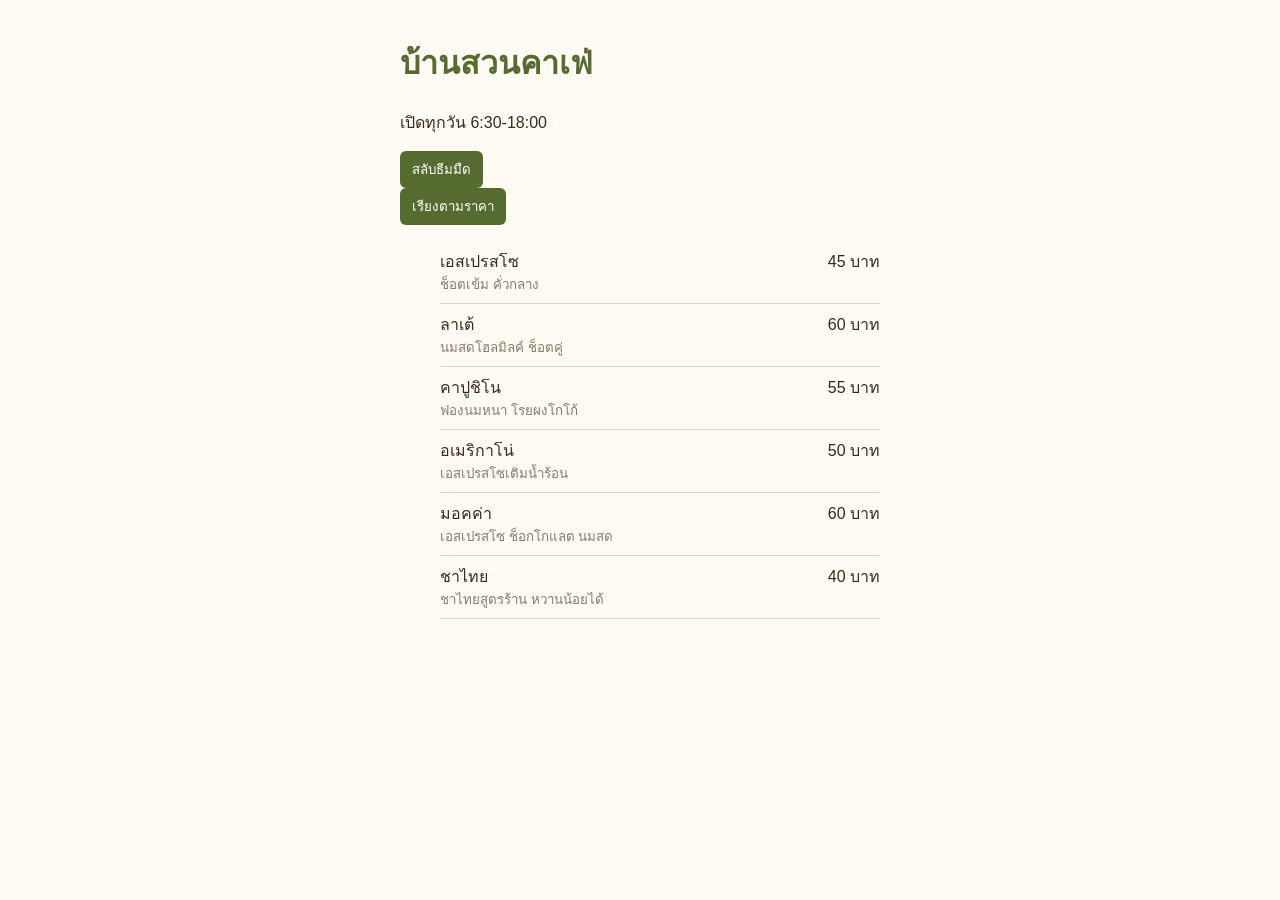
==== index.html @ d74007f8 "แอปเมนูร้านกาแฟ สภาพหลังจบบทที่ 7" ====
<!DOCTYPE html>
<html lang="th">
<head>
  <meta charset="UTF-8">
  <meta name="viewport" content="width=device-width, initial-scale=1">
  <title>เมนู บ้านสวนคาเฟ่</title>
  <link rel="stylesheet" href="style.css">
</head>
<body>
  <header>
    <h1 id="shop-name">บ้านสวนคาเฟ่</h1>
    <p>เปิดทุกวัน 6:30-18:00</p>
    <button id="theme-btn">สลับธีมมืด</button>
  </header>
  <main>
    <button id="sort-btn">เรียงตามราคา</button>
    <ul id="menu-list"></ul>
  </main>
  <script src="app.js"></script>
</body>
</html>
---- style.css ----
body {
  font-family: sans-serif;
  max-width: 480px;
  margin: 0 auto;
  padding: 16px;
  background: #fffaf3;
  color: #3b2a1a;
}
header h1 {
  color: #556b2f;
}
#menu-list li {
  display: flex;
  justify-content: space-between;
  padding: 8px 0;
  border-bottom: 1px solid #e0d6c8;
}
button {
  padding: 8px 12px;
  border: none;
  border-radius: 6px;
  background: #556b2f;
  color: #fff;
}
#menu-list small {
  display: block;
  color: #8a7a6a;
}
body.dark {
  background: #1f1f1a;
  color: #eee8dc;
}
body.dark header h1 {
  color: #a9c46c;
}
body.dark #menu-list li {
  border-bottom-color: #44443a;
}
body.dark #menu-list small {
  color: #b8ad9c;
}
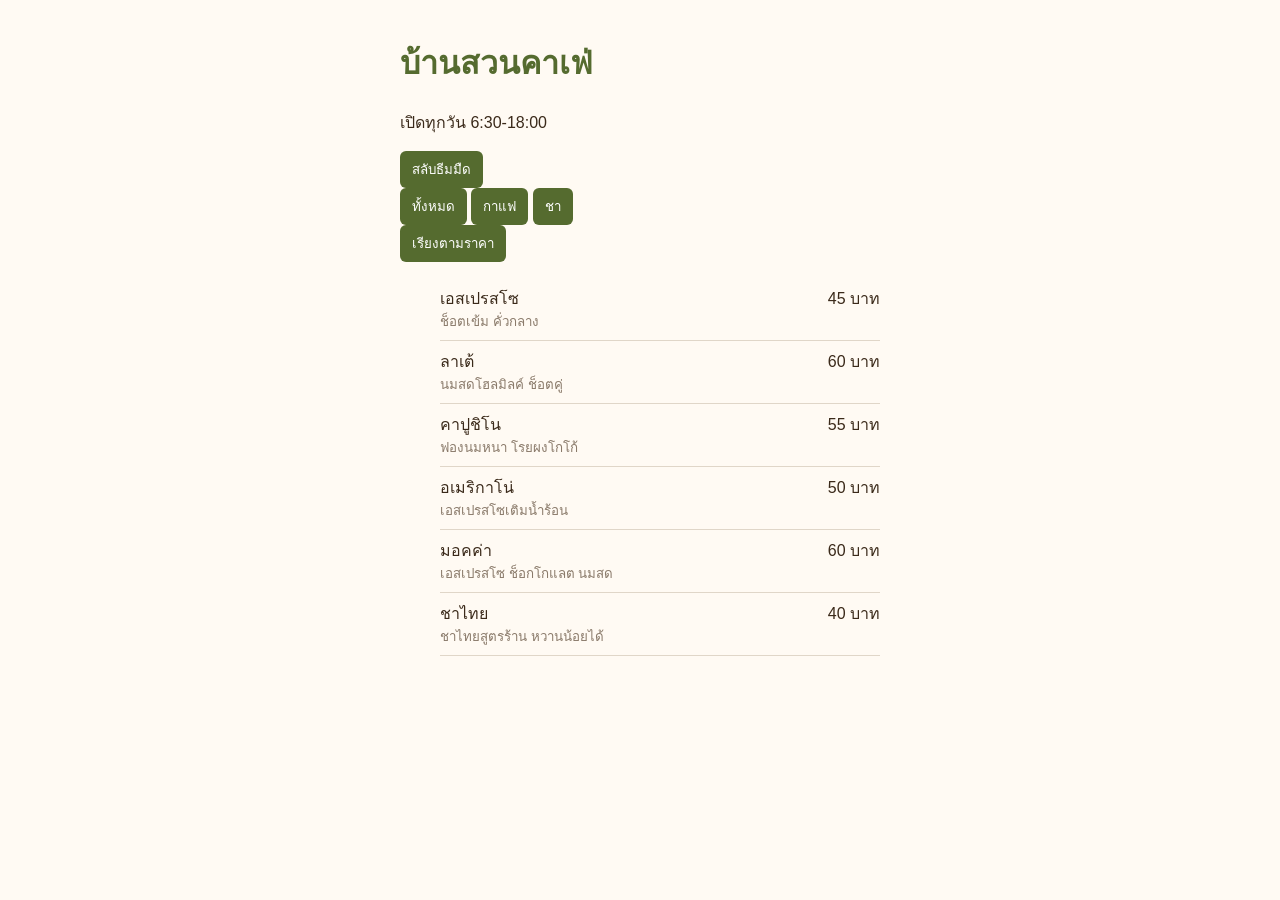
==== commit 1b9b6862: "เพิ่มปุ่มกรองเมนูตามหมวดกาแฟและชา" ====
--- a/index.html
+++ b/index.html
@@ -13,6 +13,11 @@
     <button id="theme-btn">สลับธีมมืด</button>
   </header>
   <main>
+    <div id="filters">
+      <button data-category="ทั้งหมด">ทั้งหมด</button>
+      <button data-category="กาแฟ">กาแฟ</button>
+      <button data-category="ชา">ชา</button>
+    </div>
     <button id="sort-btn">เรียงตามราคา</button>
     <ul id="menu-list"></ul>
   </main>
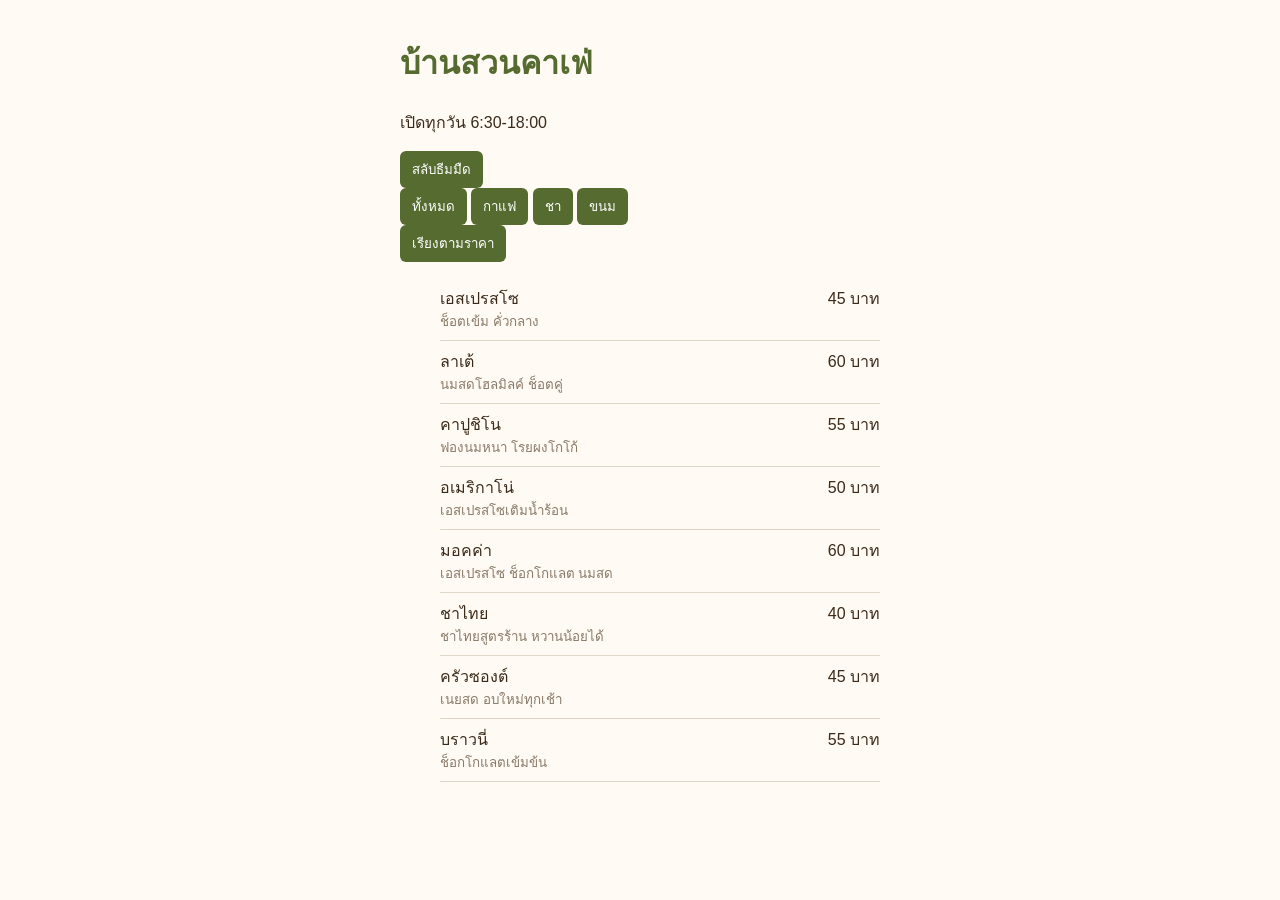
==== commit 6d0e1894: "เพิ่มหมวดขนม ครัวซองต์และบราวนี่" ====
--- a/index.html
+++ b/index.html
@@ -17,6 +17,7 @@
       <button data-category="ทั้งหมด">ทั้งหมด</button>
       <button data-category="กาแฟ">กาแฟ</button>
       <button data-category="ชา">ชา</button>
+      <button data-category="ขนม">ขนม</button>
     </div>
     <button id="sort-btn">เรียงตามราคา</button>
     <ul id="menu-list"></ul>
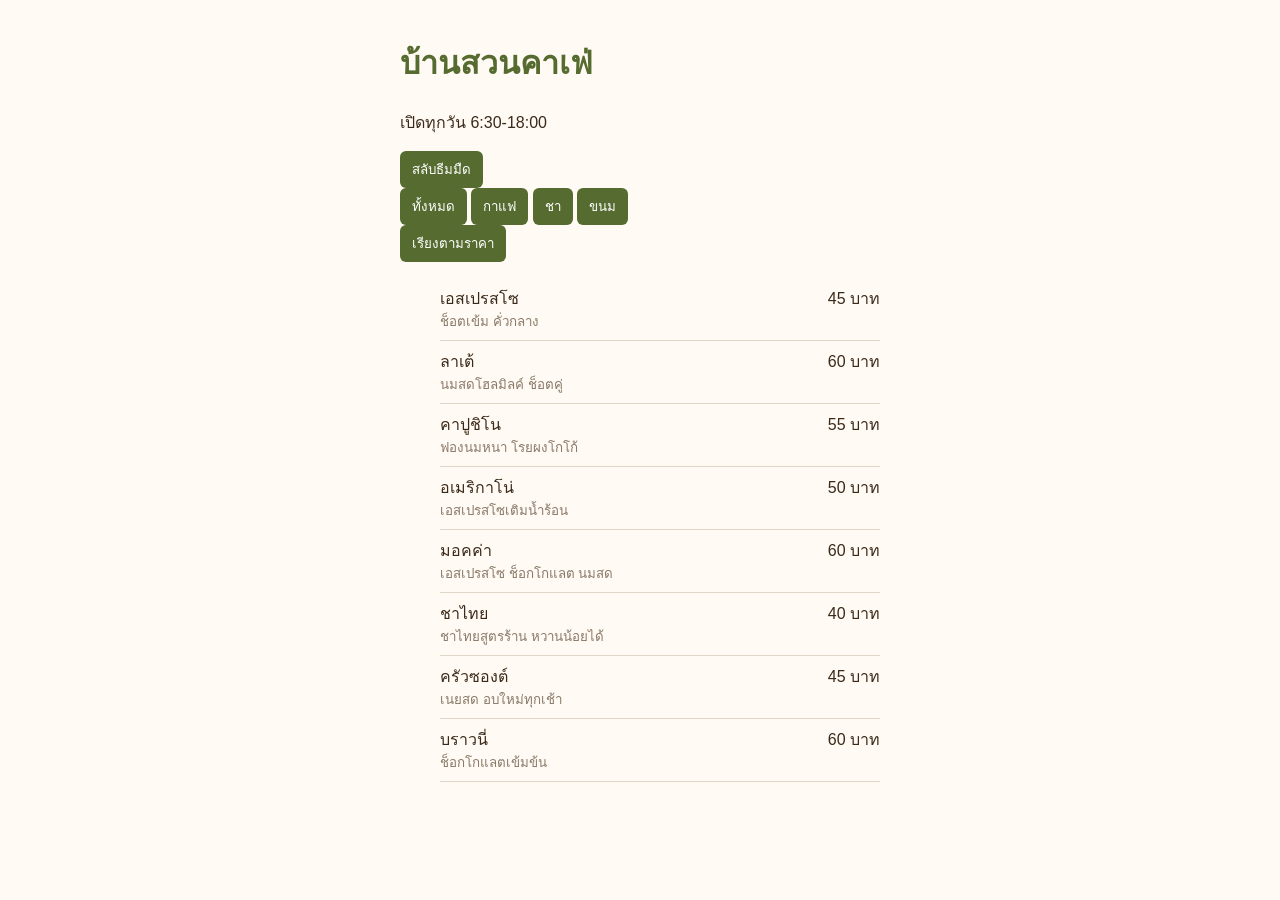
==== commit fdc3ffda: "แยกฟังก์ชันกรองและเรียงไป menu-logic.js พร้อมชุดทดสอบ" ====
--- a/index.html
+++ b/index.html
@@ -22,6 +22,7 @@
     <button id="sort-btn">เรียงตามราคา</button>
     <ul id="menu-list"></ul>
   </main>
+  <script src="menu-logic.js"></script>
   <script src="app.js"></script>
 </body>
 </html>
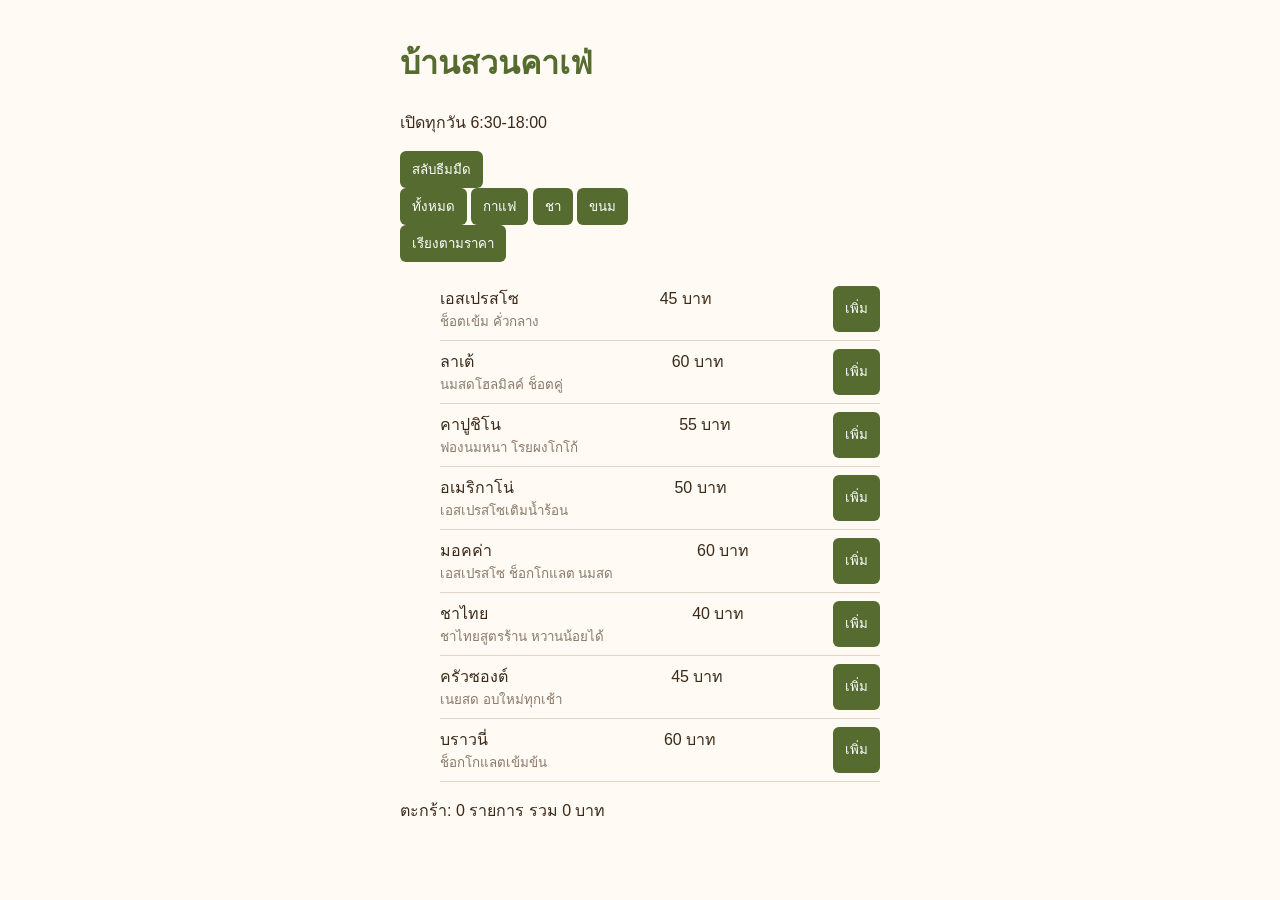
==== commit 297365c7: "เพิ่มปุ่มเพิ่มลงตะกร้าและสรุปยอด" ====
--- a/index.html
+++ b/index.html
@@ -21,6 +21,9 @@
     </div>
     <button id="sort-btn">เรียงตามราคา</button>
     <ul id="menu-list"></ul>
+    <div id="cart">
+      <p id="cart-summary">ตะกร้า: 0 รายการ รวม 0 บาท</p>
+    </div>
   </main>
   <script src="menu-logic.js"></script>
   <script src="app.js"></script>
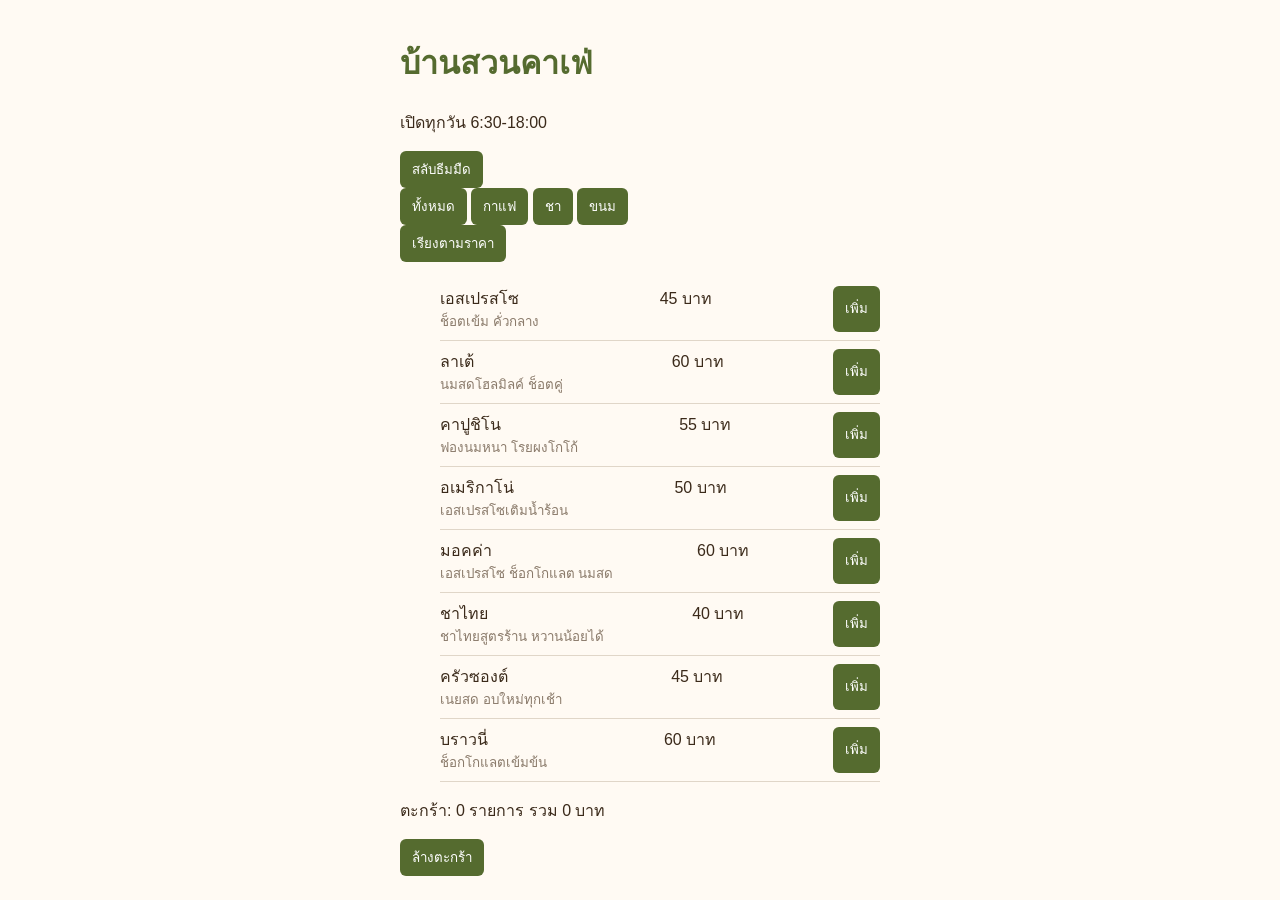
==== commit ca80c3d1: "เพิ่มปุ่มล้างตะกร้าตามเกณฑ์รับงาน" ====
--- a/index.html
+++ b/index.html
@@ -23,6 +23,7 @@
     <ul id="menu-list"></ul>
     <div id="cart">
       <p id="cart-summary">ตะกร้า: 0 รายการ รวม 0 บาท</p>
+      <button id="clear-cart-btn">ล้างตะกร้า</button>
     </div>
   </main>
   <script src="menu-logic.js"></script>
